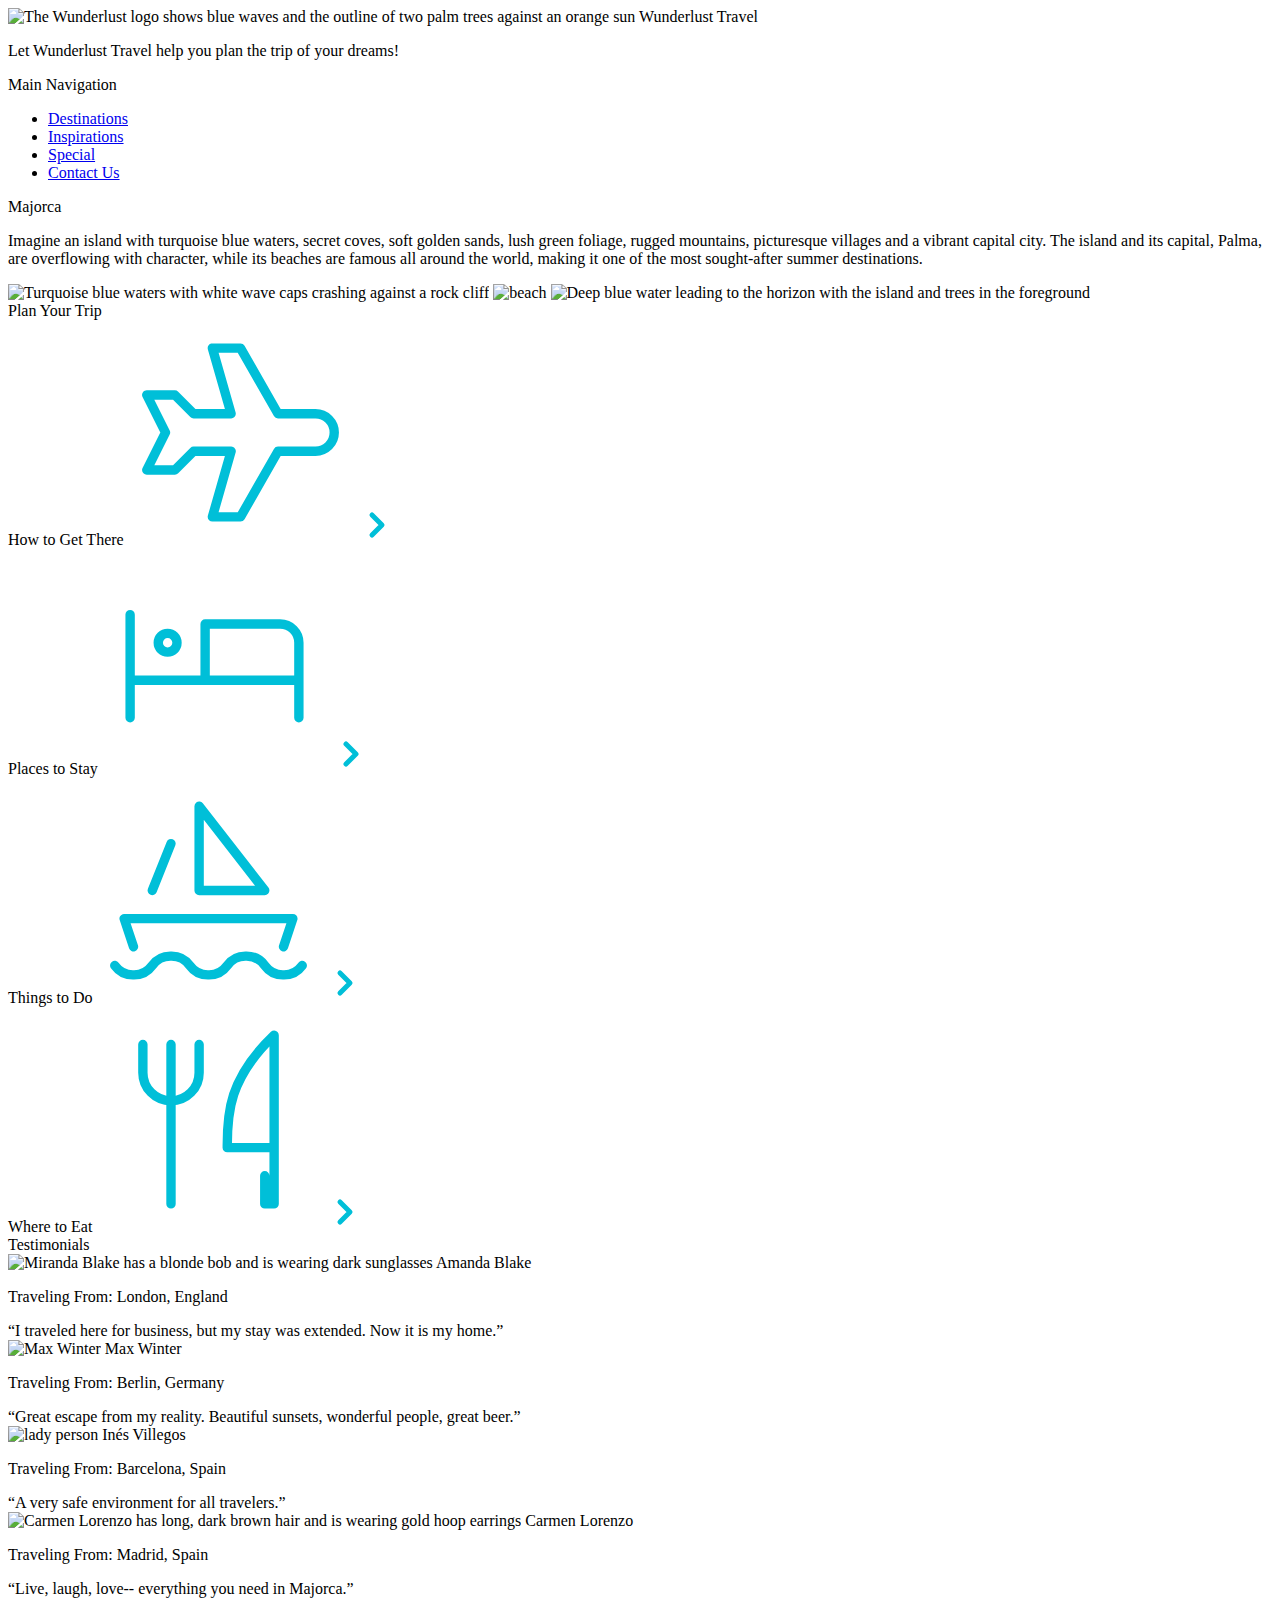
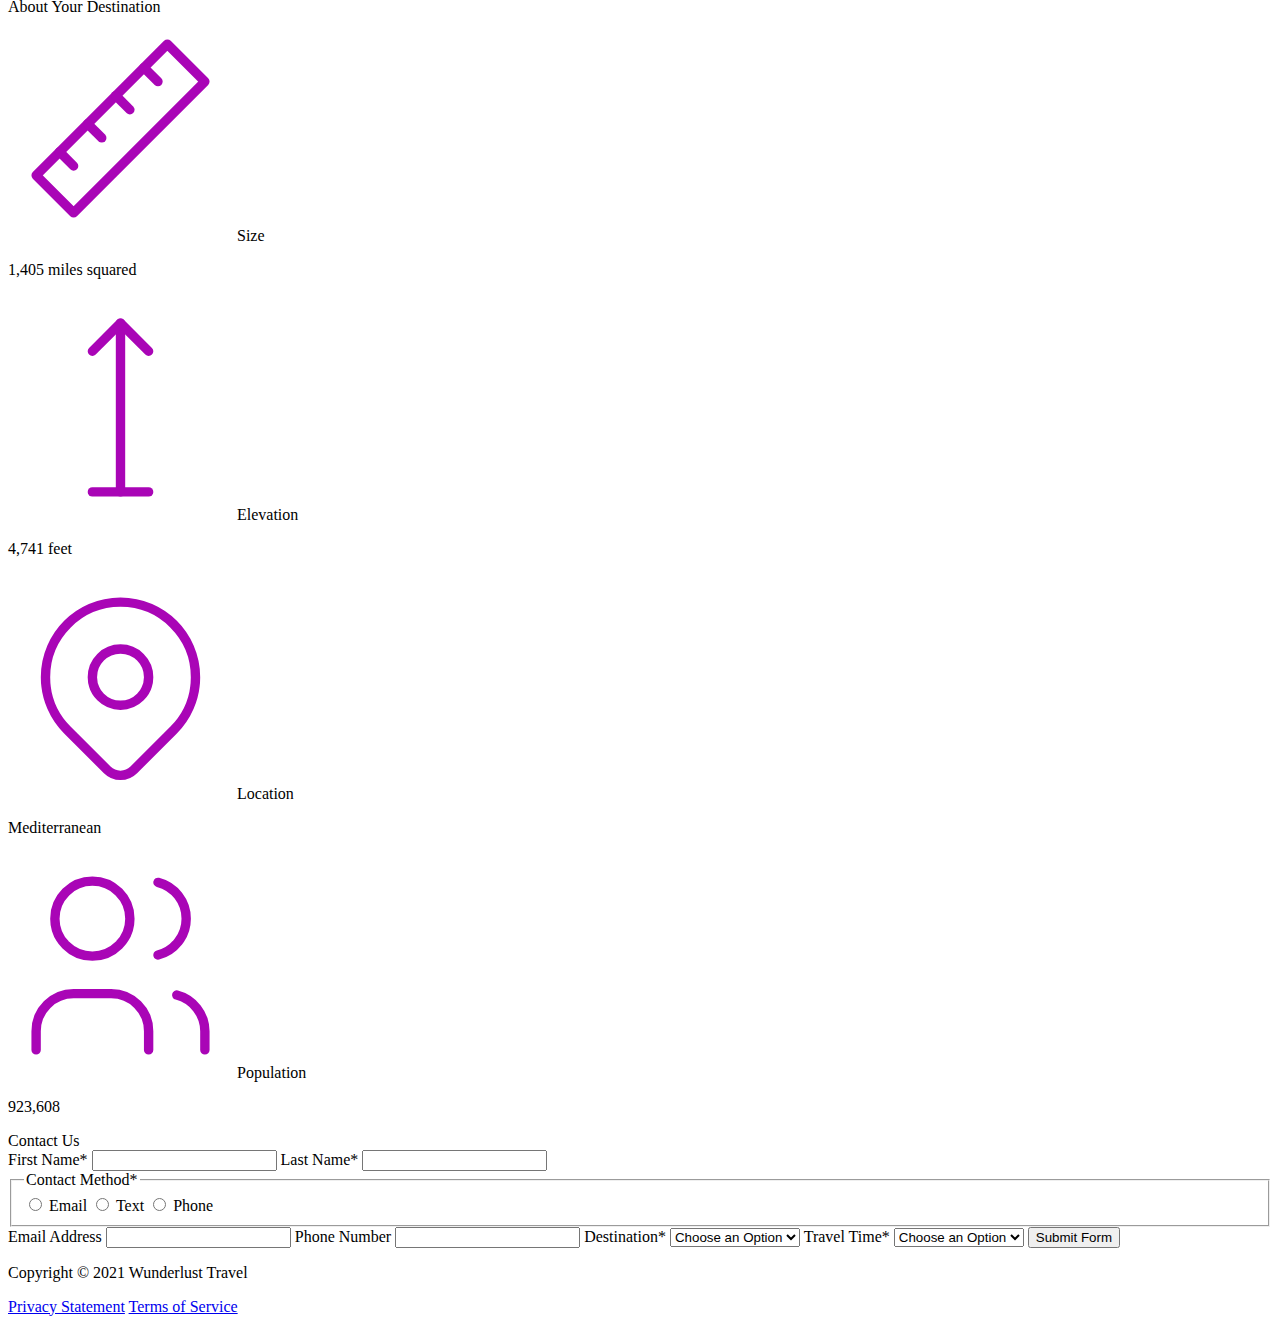
==== majorca.html @ c084fa58 "Create majorca.html" ====
<!DOCTYPE html>
<html lang="en">
    <head>
<!--         Add all required tags in the head here - meta tags for SEO, responsiveness, and with info about the page, etc., in addition to tags to create a card on Twitter with a large image and open graph tags to allow for sharing on other social media sites -->
    </head>
    <body>
<!--         Reveiew the document and add the proper tags to all of the headings  throughout. Use the outline feature in the validator to ensure that these have been added correctly. See the image of the correct outline as a reference if you have questions 

Also review the alt text on all of the images to ensure that it is descriptive and appropriate-->
        <header>
            <img src="images/logo.png" alt="The Wunderlust logo shows blue waves and the outline of two palm trees against an orange sun">
            Wunderlust Travel
            <p>Let Wunderlust Travel help you plan the trip of your dreams!</p>
            <nav>
                Main Navigation
                <ul>
                    <li><a href="#">Destinations</a></li>
                    <li><a href="#">Inspirations</a></li>
                    <li><a href="#">Special</a></li>
                    <li><a href="#">Contact Us</a></li>
                </ul>
            </nav>
        </header>
        <main>
            <article>  
                Majorca
                <p>Imagine an island with turquoise blue waters, secret coves, soft golden sands, lush green foliage, rugged mountains, picturesque villages and a vibrant capital city. The island and its capital, Palma, are overflowing with character, while its beaches are famous all around the world, making it one of the most sought-after summer destinations.</p>
                <img src="images/majorca-waves.png" alt="Turquoise blue waters with white wave caps crashing against a rock cliff">
                <img src="images/majorca-beach.png" alt="beach">
                <img src="images/majorca-cove.png" alt="Deep blue water leading to the horizon with the island and trees in the foreground">
                <section>
                    Plan Your Trip
                    <section>
                        How to Get There
                        <svg xmlns="http://www.w3.org/2000/svg" class="icon icon-tabler icon-tabler-plane" width="225" height="225" viewBox="0 0 24 24" stroke-width="1" stroke="#00bfd8" fill="none" stroke-linecap="round" stroke-linejoin="round"> <path stroke="none" d="M0 0h24v24H0z" fill="none"/> <path d="M16 10h4a2 2 0 0 1 0 4h-4l-4 7h-3l2 -7h-4l-2 2h-3l2 -4l-2 -4h3l2 2h4l-2 -7h3z" /></svg>
                        <a href="#" title="Search for flights">
                            <svg xmlns="http://www.w3.org/2000/svg" class="icon icon-tabler icon-tabler-chevron-right" width="40" height="40" viewBox="0 0 24 24" stroke-width="3" stroke="#00bfd8" fill="none" stroke-linecap="round" stroke-linejoin="round"><path stroke="none" d="M0 0h24v24H0z" fill="none"/><polyline points="9 6 15 12 9 18" /></svg>
                        </a>
                    </section>      
                    <section>
                        Places to Stay
                        <svg xmlns="http://www.w3.org/2000/svg" class="icon icon-tabler icon-tabler-bed" width="225" height="225" viewBox="0 0 24 24" stroke-width="1" stroke="#00bfd8" fill="none" stroke-linecap="round" stroke-linejoin="round"><path stroke="none" d="M0 0h24v24H0z" fill="none"/><path d="M3 7v11m0 -4h18m0 4v-8a2 2 0 0 0 -2 -2h-8v6" /><circle cx="7" cy="10" r="1" /></svg>
                        <a href="#" title="Search for hotels">
                            <svg xmlns="http://www.w3.org/2000/svg" class="icon icon-tabler icon-tabler-chevron-right" width="40" height="40" viewBox="0 0 24 24" stroke-width="3" stroke="#00bfd8" fill="none" stroke-linecap="round" stroke-linejoin="round"><path stroke="none" d="M0 0h24v24H0z" fill="none"/><polyline points="9 6 15 12 9 18" /></svg> 
                        </a>
                    </section>
                    <section>
                        Things to Do
                        <svg xmlns="http://www.w3.org/2000/svg" class="icon icon-tabler icon-tabler-sailboat" width="225" height="225" viewBox="0 0 24 24" stroke-width="1" stroke="#00bfd8" fill="none" stroke-linecap="round" stroke-linejoin="round"><path stroke="none" d="M0 0h24v24H0z" fill="none"/><path d="M2 20a2.4 2.4 0 0 0 2 1a2.4 2.4 0 0 0 2 -1a2.4 2.4 0 0 1 2 -1a2.4 2.4 0 0 1 2 1a2.4 2.4 0 0 0 2 1a2.4 2.4 0 0 0 2 -1a2.4 2.4 0 0 1 2 -1a2.4 2.4 0 0 1 2 1a2.4 2.4 0 0 0 2 1a2.4 2.4 0 0 0 2 -1" /><path d="M4 18l-1 -3h18l-1 3" /><path d="M11 12h7l-7 -9v9" /><line x1="8" y1="7" x2="6" y2="12" /></svg>
                        <a href="#" title="Search for Activities">
                            <svg xmlns="http://www.w3.org/2000/svg" class="icon icon-tabler icon-tabler-chevron-right" width="40" height="40" viewBox="0 0 24 24" stroke-width="3" stroke="#00bfd8" fill="none" stroke-linecap="round" stroke-linejoin="round"><path stroke="none" d="M0 0h24v24H0z" fill="none"/><polyline points="9 6 15 12 9 18" /></svg> 
                        </a>                     
                    </section>    
                    <section>
                        Where to Eat
                        <svg xmlns="http://www.w3.org/2000/svg" class="icon icon-tabler icon-tabler-tools-kitchen-2" width="225" height="225" viewBox="0 0 24 24" stroke-width="1" stroke="#00bfd8" fill="none" stroke-linecap="round" stroke-linejoin="round"><path stroke="none" d="M0 0h24v24H0z" fill="none"/><path d="M19 3v12h-5c-.023 -3.681 .184 -7.406 5 -12zm0 12v6h-1v-3m-10 -14v17m-3 -17v3a3 3 0 1 0 6 0v-3" /></svg>
                        <a href="#" title="Search for Restaurants">
                            <svg xmlns="http://www.w3.org/2000/svg" class="icon icon-tabler icon-tabler-chevron-right" width="40" height="40" viewBox="0 0 24 24" stroke-width="3" stroke="#00bfd8" fill="none" stroke-linecap="round" stroke-linejoin="round"><path stroke="none" d="M0 0h24v24H0z" fill="none"/><polyline points="9 6 15 12 9 18" /></svg>                          
                        </a>
                    </section>   
                </section>
                <section>
                    Testimonials
                    <section>
                        <img src="images/mirando-blake.png" alt="Miranda Blake has a blonde bob and is wearing dark sunglasses">
                        Amanda Blake
                        <p>Traveling From: London, England</p>
                        <q>I traveled here for business, but my stay was extended. Now it is my home.</q>
                    </section>
                    <section>
                        <img src="images/max-winter.png" alt="Max Winter">
                        Max Winter
                        <p>Traveling From: Berlin, Germany</p>
                        <q>Great escape from my reality. Beautiful sunsets, wonderful people, great beer.</q>
                    </section>
                    <section>
                        <img src="images/ines-villegoes.png" alt="lady person">
                        Inés Villegos
                        <p>Traveling From: Barcelona, Spain</p>
                        <q>A very safe environment for all travelers.</q>
                    </section>
                    <section>
                        <img src="images/carmen-lorenzo.png" alt="Carmen Lorenzo has long, dark brown hair and is wearing gold hoop earrings">
                        Carmen Lorenzo
                        <p>Traveling From: Madrid, Spain</p>
                        <q>Live, laugh, love-- everything you need in Majorca.</q>
                    </section>
                </section>
                <section>
                    About Your Destination
                    <section>
                        <svg xmlns="http://www.w3.org/2000/svg" class="icon icon-tabler icon-tabler-ruler-2" width="225" height="225" viewBox="0 0 24 24" stroke-width="1" stroke="#a905b6" fill="none" stroke-linecap="round" stroke-linejoin="round"><path stroke="none" d="M0 0h24v24H0z" fill="none"/><path d="M17 3l4 4l-14 14l-4 -4z" /><path d="M16 7l-1.5 -1.5" /><path d="M13 10l-1.5 -1.5" /><path d="M10 13l-1.5 -1.5" /><path d="M7 16l-1.5 -1.5" /></svg>
                        Size
                        <p>1,405 miles squared</p>
                    </section>
                    <section>
                        <svg xmlns="http://www.w3.org/2000/svg" class="icon icon-tabler icon-tabler-arrow-top-bar" width="225" height="225" viewBox="0 0 24 24" stroke-width="1" stroke="#a905b6" fill="none" stroke-linecap="round" stroke-linejoin="round"><path stroke="none" d="M0 0h24v24H0z" fill="none"/><line x1="12" y1="21" x2="12" y2="3" /><path d="M15 6l-3 -3l-3 3" /><line x1="9" y1="21" x2="15" y2="21" /></svg>
                        Elevation
                        <p>4,741 feet</p>
                    </section>
                    <section>
                        <svg xmlns="http://www.w3.org/2000/svg" class="icon icon-tabler icon-tabler-map-pin" width="225" height="225" viewBox="0 0 24 24" stroke-width="1" stroke="#a905b6" fill="none" stroke-linecap="round" stroke-linejoin="round"><path stroke="none" d="M0 0h24v24H0z" fill="none"/><circle cx="12" cy="11" r="3" /><path d="M17.657 16.657l-4.243 4.243a2 2 0 0 1 -2.827 0l-4.244 -4.243a8 8 0 1 1 11.314 0z" /></svg>
                        Location
                        <p>Mediterranean</p>
                    </section>
                    <section>
                        <svg xmlns="http://www.w3.org/2000/svg" class="icon icon-tabler icon-tabler-users" width="225" height="225" viewBox="0 0 24 24" stroke-width="1" stroke="#a905b6" fill="none" stroke-linecap="round" stroke-linejoin="round"><path stroke="none" d="M0 0h24v24H0z" fill="none"/><circle cx="9" cy="7" r="4" /><path d="M3 21v-2a4 4 0 0 1 4 -4h4a4 4 0 0 1 4 4v2" /><path d="M16 3.13a4 4 0 0 1 0 7.75" /><path d="M21 21v-2a4 4 0 0 0 -3 -3.85" /></svg>
                        Population
                        <p>923,608</p>
                    </section>
                </section>
                <section>
                    Contact Us
                    <form method="post" action="https://wp.zybooks.com/form-viewer.php">
                        <label for="fName">First Name<span>*</span></label>
                        <input type="text" name="fName" id="fName" autocomplete="given-name" required>
                        <label for="lName">Last Name<span>*</span></label>
                        <input type="text" name="lName" id="lName" autocomplete="family-name" required>
                        <fieldset>
                            <legend>Contact Method<span>*</span></legend>
                            <input type="radio" name="contactPref" id="prefEmail" required>
                            <label for="prefEmail">Email</label>
                            <input type="radio" name="contactPref" id="prefText">
                            <label for="prefText">Text</label>
                            <input type="radio" name="contactPref" id="prefPhone">
                            <label for="prefPhone">Phone</label>
                        </fieldset>
                        <label for="email">Email Address</label>
                        <input type="email" name="email" id="email" autocomplete="email">
                        <label for="phone">Phone Number</label>
                        <input type="tel" name="phone" id="phone" autocomplete="tel">
                        <label for="destination">Destination<span>*</span></label>
                        <select name="destination" id="destination" required>
                            <option value="">Choose an Option</option>
                            <option value="barcelona">Barcelona</option>
                            <option value="granada">Granada</option>
                            <option value="ibiza">Ibiza</option>
                            <option value="madrid">Madrid</option>
                            <option value="majora">Majora</option>
                            <option value="seville">Seville</option>
                            <option value="tenerife">Tenerife</option>
                            <option value="valencia">Valencia</option>
                        </select>
                        <label for="travelTime">Travel Time<span>*</span></label>
                        <select name="travelTime" id="travelTime" required>
                            <option value="">Choose an Option</option>
                            <option value="fall">Fall</option>
                            <option value="winter">Winter</option>
                            <option value="spring">Spring</option>
                            <option value="summer">Summer</option>
                            <option value="flexible">Flexible</option>
                        </select>
                        <input type="submit" name="mySubmit" id="mySubmit" value="Submit Form">
                    </form>
                </section>
            </article>
        </main>
        <footer>
            <p>Copyright &copy; 2021 Wunderlust Travel</p>
            <a href="#">Privacy Statement</a>
            <a href="#">Terms of Service</a>
        </footer>
    </body>
</html>
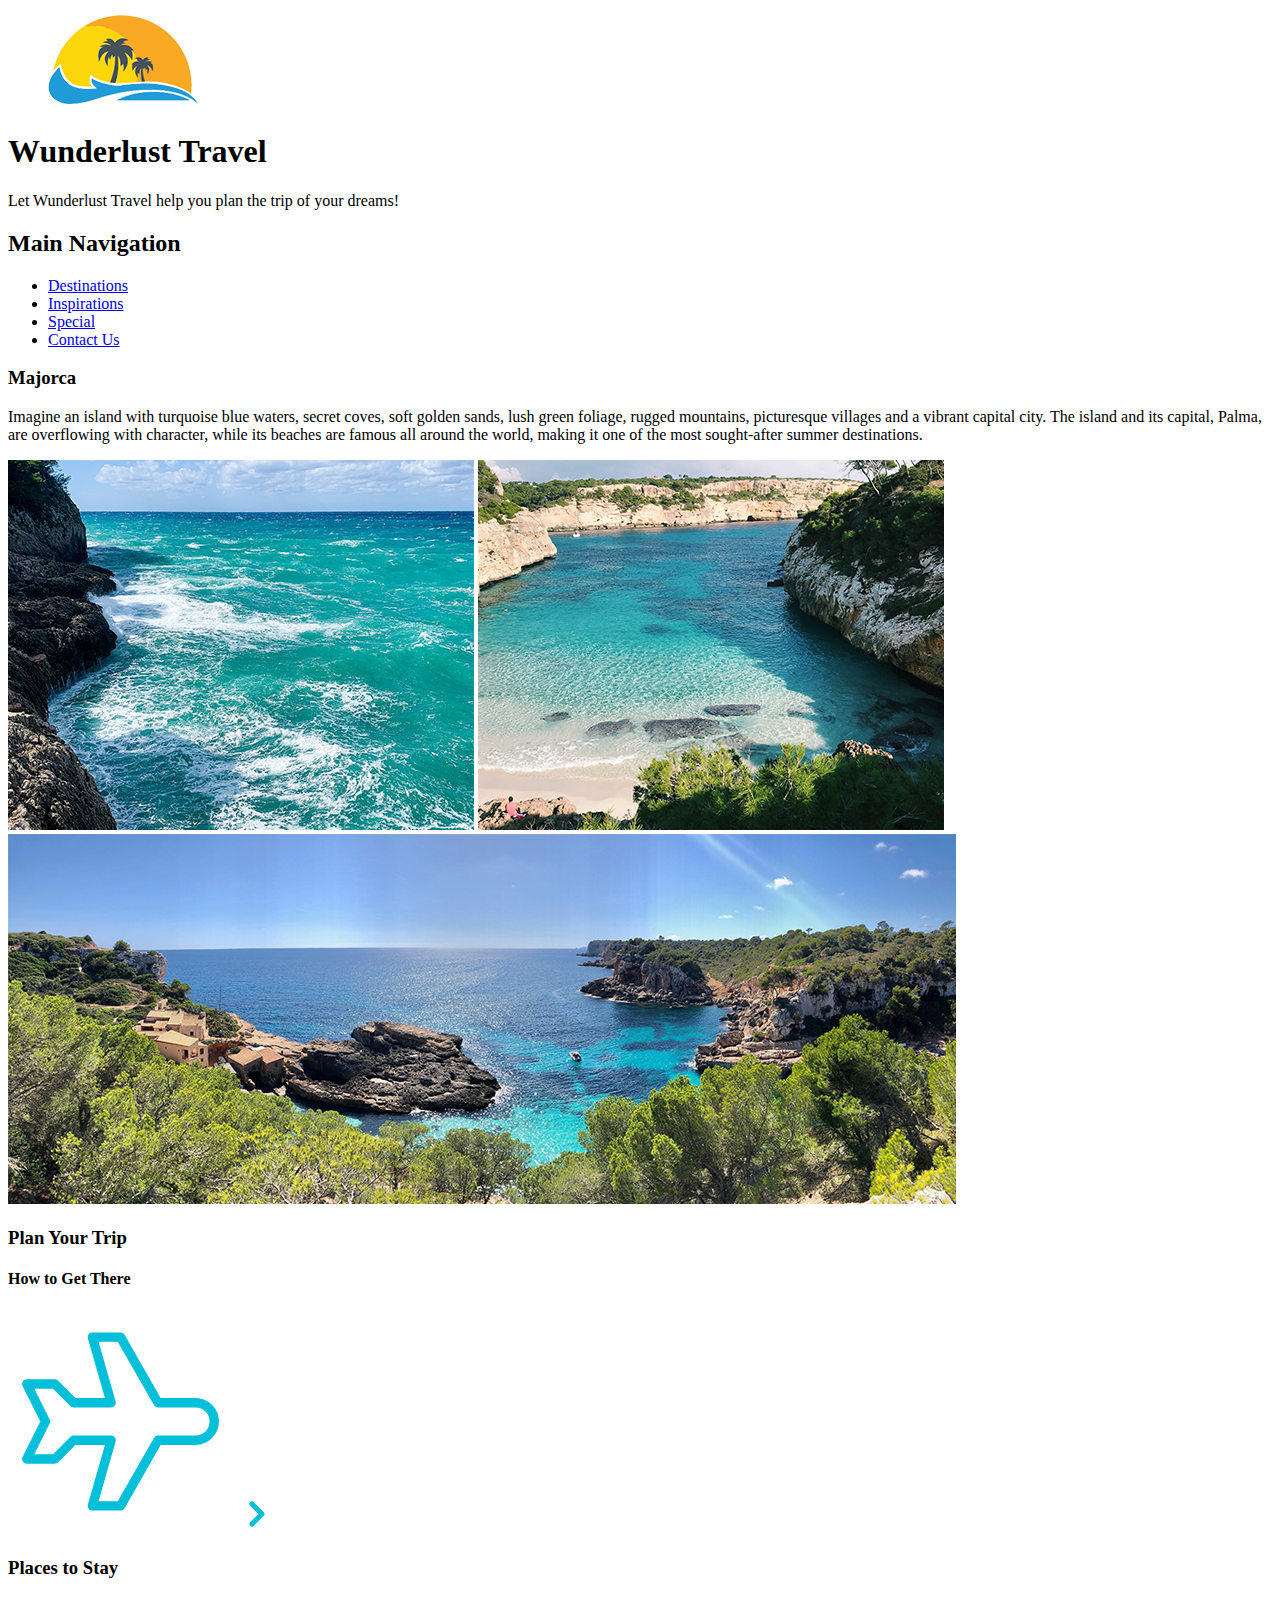
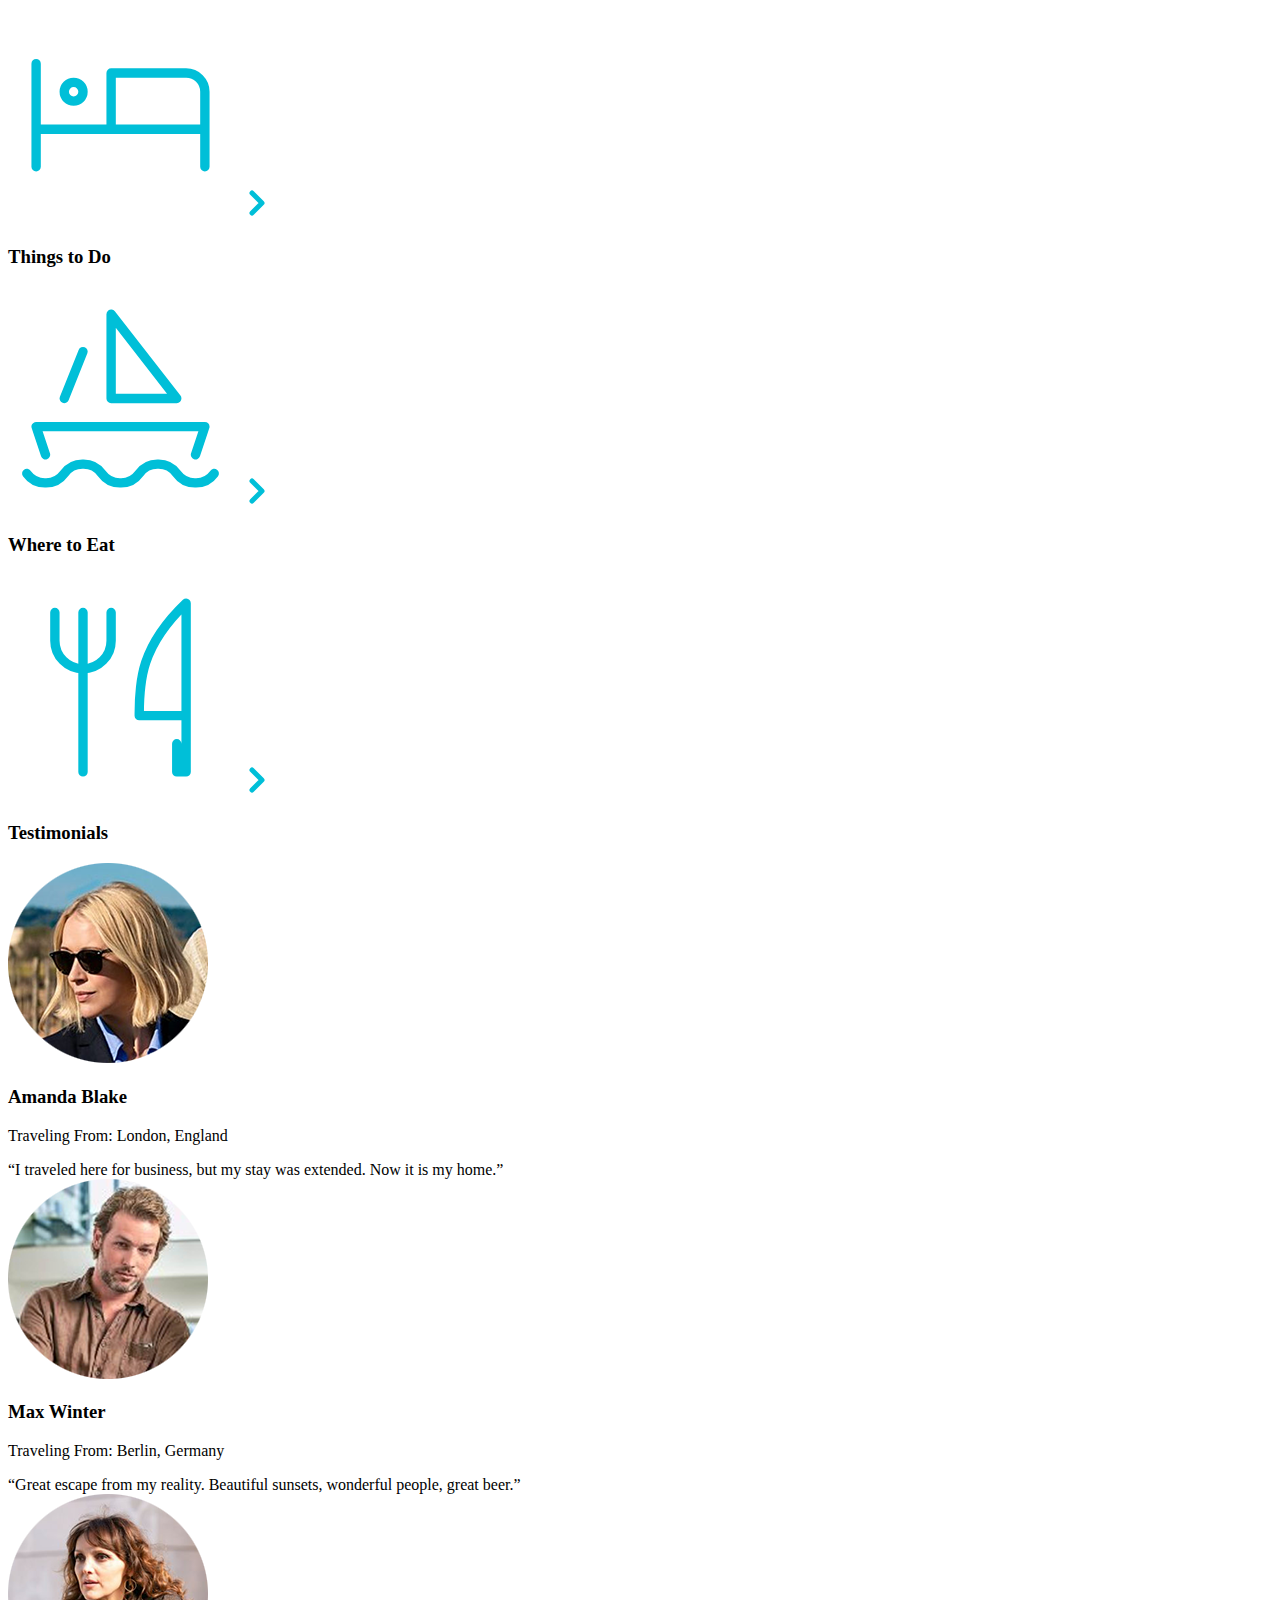
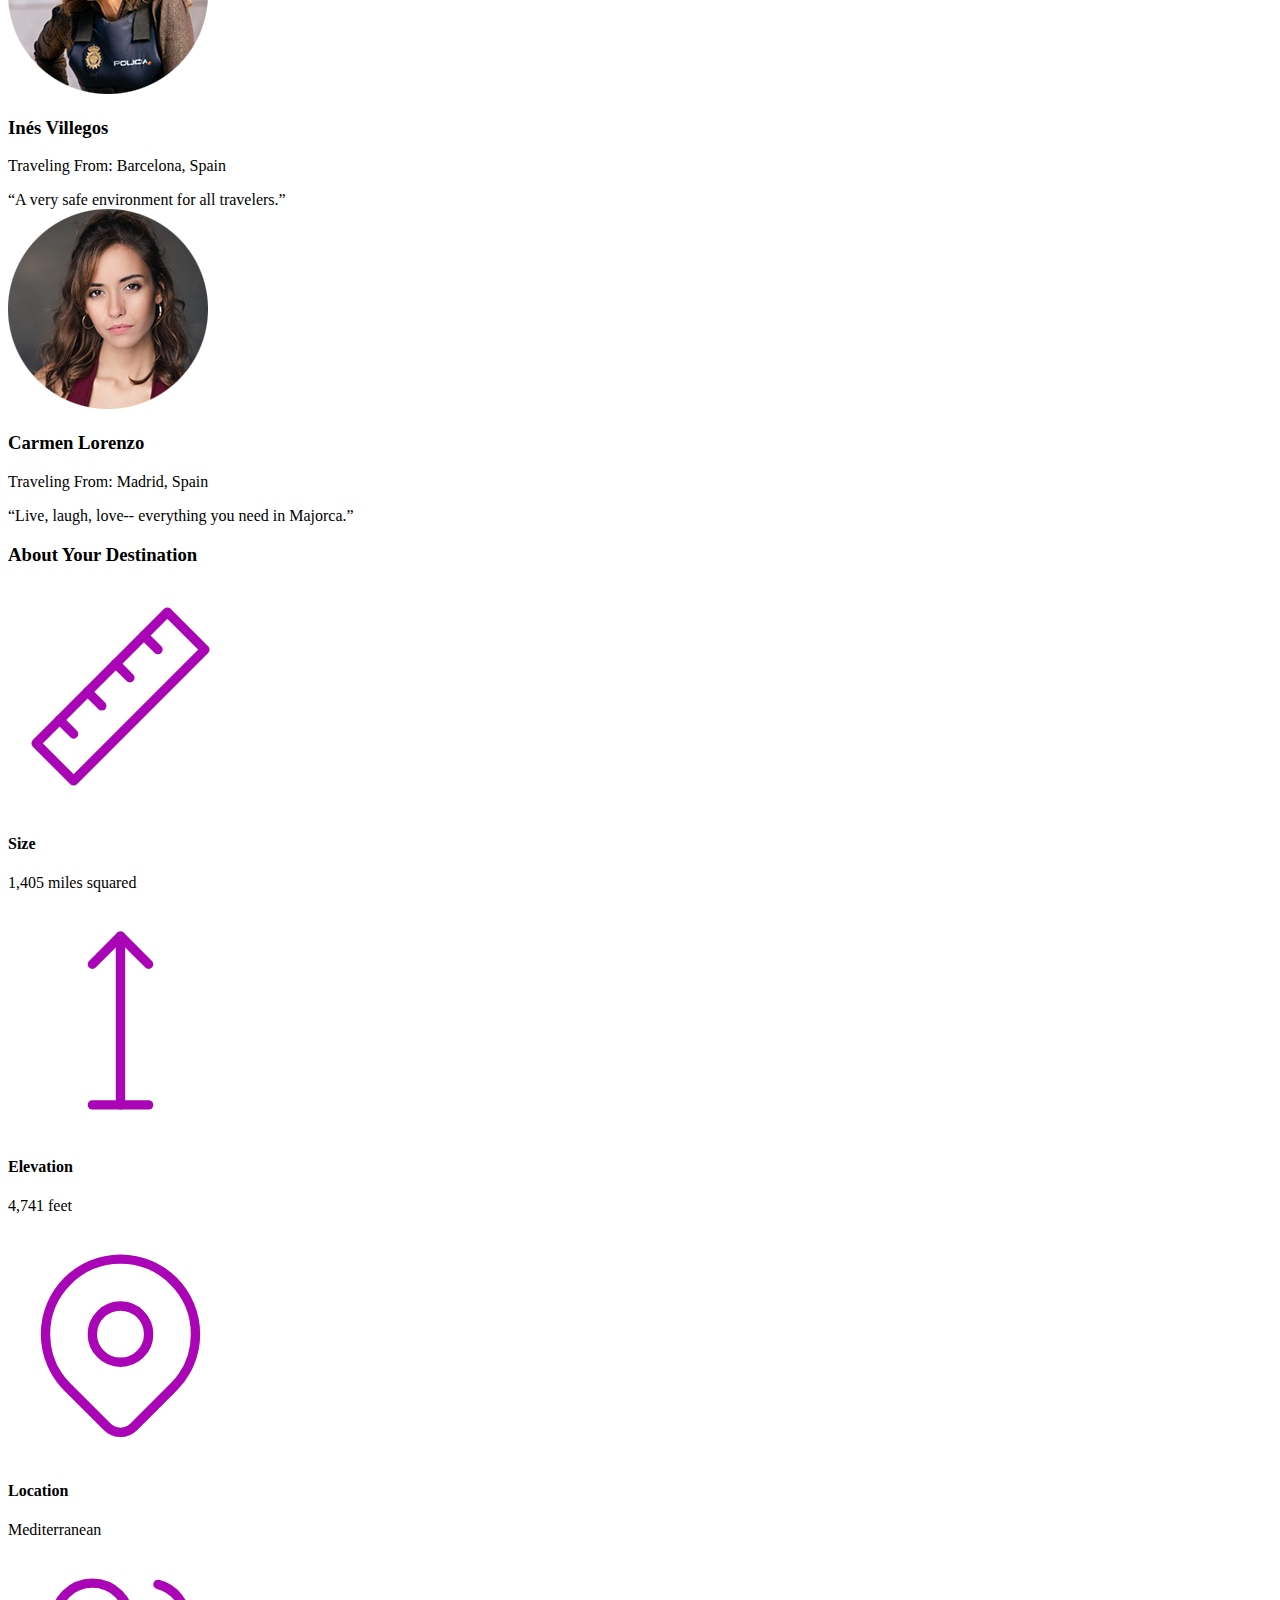
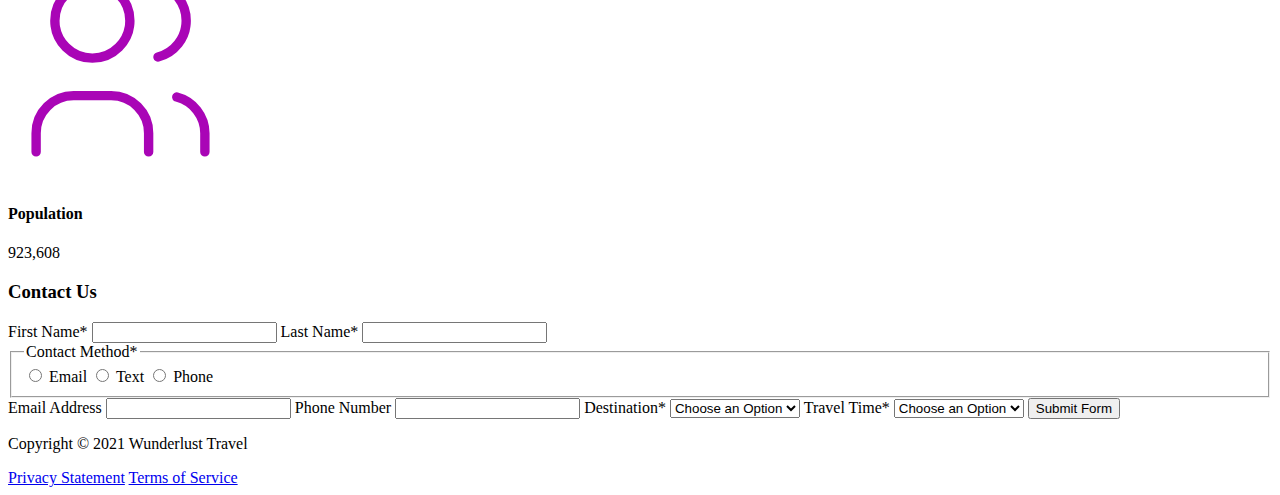
==== commit e222bfe7: "123333hgtyynhthntfghntfeghbghtfbfgf g" ====
--- a/majorca.html
+++ b/majorca.html
@@ -2,17 +2,31 @@
 <html lang="en">
     <head>
 <!--         Add all required tags in the head here - meta tags for SEO, responsiveness, and with info about the page, etc., in addition to tags to create a card on Twitter with a large image and open graph tags to allow for sharing on other social media sites -->
+<meta charset="UTF-8">
+<meta http-equiv="X-UA-Compatible" content="IE=edge">
+<meta name="viewport" content="width=device-width, initial-scale=1.0">
+<meta name="description" content="Wunderlust Travel - Plan your dream vacation with tips on destinations, accommodations, dining, and activities.">
+<meta name="keywords" content="travel, vacations, destinations, Majorca, tourism, travel planning">
+<meta property="og:title" content="Wunderlust Travel - Plan Your Dream Trip">
+<meta property="og:description" content="Explore Majorca and other top destinations with Wunderlust Travel. Find out where to stay, eat, and explore.">
+<meta property="og:image" content="logo-L.png">
+<meta property="og:url" content="https://www.wunderlusttravel.com">
+<meta name="twitter:card" content="summary_large_image">
+<meta name="twitter:title" content="Wunderlust Travel - Plan Your Dream Trip">
+<meta name="twitter:description" content="Find the perfect travel destination and plan your itinerary with Wunderlust Travel.">
+<meta name="twitter:image" content="logo-L.png">
+<title>Wunderlust Travel - Plan Your Dream Vacation</title>
     </head>
     <body>
 <!--         Reveiew the document and add the proper tags to all of the headings  throughout. Use the outline feature in the validator to ensure that these have been added correctly. See the image of the correct outline as a reference if you have questions 
 
 Also review the alt text on all of the images to ensure that it is descriptive and appropriate-->
         <header>
-            <img src="images/logo.png" alt="The Wunderlust logo shows blue waves and the outline of two palm trees against an orange sun">
-            Wunderlust Travel
+            <img src="logo-L.png" alt="The Wunderlust logo shows blue waves and the outline of two palm trees against an orange sun">
+            <h1>Wunderlust Travel</h1>
             <p>Let Wunderlust Travel help you plan the trip of your dreams!</p>
             <nav>
-                Main Navigation
+                <h2>Main Navigation</h2>
                 <ul>
                     <li><a href="#">Destinations</a></li>
                     <li><a href="#">Inspirations</a></li>
@@ -23,36 +37,36 @@
         </header>
         <main>
             <article>  
-                Majorca
+                <h3>Majorca</h3>
                 <p>Imagine an island with turquoise blue waters, secret coves, soft golden sands, lush green foliage, rugged mountains, picturesque villages and a vibrant capital city. The island and its capital, Palma, are overflowing with character, while its beaches are famous all around the world, making it one of the most sought-after summer destinations.</p>
-                <img src="images/majorca-waves.png" alt="Turquoise blue waters with white wave caps crashing against a rock cliff">
-                <img src="images/majorca-beach.png" alt="beach">
-                <img src="images/majorca-cove.png" alt="Deep blue water leading to the horizon with the island and trees in the foreground">
+                <img src="majorca-waves-L.png" alt="Turquoise blue waters with white wave caps crashing against a rock cliff">
+                <img src="majorca-beach-L.png" alt="beach">
+                <img src="majorca-cove-L.png" alt="Deep blue water leading to the horizon with the island and trees in the foreground">
                 <section>
-                    Plan Your Trip
+                    <h3>Plan Your Trip</h3>
                     <section>
-                        How to Get There
+                        <h4>How to Get There</h4>
                         <svg xmlns="http://www.w3.org/2000/svg" class="icon icon-tabler icon-tabler-plane" width="225" height="225" viewBox="0 0 24 24" stroke-width="1" stroke="#00bfd8" fill="none" stroke-linecap="round" stroke-linejoin="round"> <path stroke="none" d="M0 0h24v24H0z" fill="none"/> <path d="M16 10h4a2 2 0 0 1 0 4h-4l-4 7h-3l2 -7h-4l-2 2h-3l2 -4l-2 -4h3l2 2h4l-2 -7h3z" /></svg>
                         <a href="#" title="Search for flights">
                             <svg xmlns="http://www.w3.org/2000/svg" class="icon icon-tabler icon-tabler-chevron-right" width="40" height="40" viewBox="0 0 24 24" stroke-width="3" stroke="#00bfd8" fill="none" stroke-linecap="round" stroke-linejoin="round"><path stroke="none" d="M0 0h24v24H0z" fill="none"/><polyline points="9 6 15 12 9 18" /></svg>
                         </a>
                     </section>      
                     <section>
-                        Places to Stay
+                        <h3>Places to Stay</h3>
                         <svg xmlns="http://www.w3.org/2000/svg" class="icon icon-tabler icon-tabler-bed" width="225" height="225" viewBox="0 0 24 24" stroke-width="1" stroke="#00bfd8" fill="none" stroke-linecap="round" stroke-linejoin="round"><path stroke="none" d="M0 0h24v24H0z" fill="none"/><path d="M3 7v11m0 -4h18m0 4v-8a2 2 0 0 0 -2 -2h-8v6" /><circle cx="7" cy="10" r="1" /></svg>
                         <a href="#" title="Search for hotels">
                             <svg xmlns="http://www.w3.org/2000/svg" class="icon icon-tabler icon-tabler-chevron-right" width="40" height="40" viewBox="0 0 24 24" stroke-width="3" stroke="#00bfd8" fill="none" stroke-linecap="round" stroke-linejoin="round"><path stroke="none" d="M0 0h24v24H0z" fill="none"/><polyline points="9 6 15 12 9 18" /></svg> 
                         </a>
                     </section>
                     <section>
-                        Things to Do
+                        <h3>Things to Do</h3>
                         <svg xmlns="http://www.w3.org/2000/svg" class="icon icon-tabler icon-tabler-sailboat" width="225" height="225" viewBox="0 0 24 24" stroke-width="1" stroke="#00bfd8" fill="none" stroke-linecap="round" stroke-linejoin="round"><path stroke="none" d="M0 0h24v24H0z" fill="none"/><path d="M2 20a2.4 2.4 0 0 0 2 1a2.4 2.4 0 0 0 2 -1a2.4 2.4 0 0 1 2 -1a2.4 2.4 0 0 1 2 1a2.4 2.4 0 0 0 2 1a2.4 2.4 0 0 0 2 -1a2.4 2.4 0 0 1 2 -1a2.4 2.4 0 0 1 2 1a2.4 2.4 0 0 0 2 1a2.4 2.4 0 0 0 2 -1" /><path d="M4 18l-1 -3h18l-1 3" /><path d="M11 12h7l-7 -9v9" /><line x1="8" y1="7" x2="6" y2="12" /></svg>
                         <a href="#" title="Search for Activities">
                             <svg xmlns="http://www.w3.org/2000/svg" class="icon icon-tabler icon-tabler-chevron-right" width="40" height="40" viewBox="0 0 24 24" stroke-width="3" stroke="#00bfd8" fill="none" stroke-linecap="round" stroke-linejoin="round"><path stroke="none" d="M0 0h24v24H0z" fill="none"/><polyline points="9 6 15 12 9 18" /></svg> 
                         </a>                     
                     </section>    
                     <section>
-                        Where to Eat
+                        <h3>Where to Eat</h3>
                         <svg xmlns="http://www.w3.org/2000/svg" class="icon icon-tabler icon-tabler-tools-kitchen-2" width="225" height="225" viewBox="0 0 24 24" stroke-width="1" stroke="#00bfd8" fill="none" stroke-linecap="round" stroke-linejoin="round"><path stroke="none" d="M0 0h24v24H0z" fill="none"/><path d="M19 3v12h-5c-.023 -3.681 .184 -7.406 5 -12zm0 12v6h-1v-3m-10 -14v17m-3 -17v3a3 3 0 1 0 6 0v-3" /></svg>
                         <a href="#" title="Search for Restaurants">
                             <svg xmlns="http://www.w3.org/2000/svg" class="icon icon-tabler icon-tabler-chevron-right" width="40" height="40" viewBox="0 0 24 24" stroke-width="3" stroke="#00bfd8" fill="none" stroke-linecap="round" stroke-linejoin="round"><path stroke="none" d="M0 0h24v24H0z" fill="none"/><polyline points="9 6 15 12 9 18" /></svg>                          
@@ -60,57 +74,57 @@
                     </section>   
                 </section>
                 <section>
-                    Testimonials
+                    <h3>Testimonials</h3>
                     <section>
-                        <img src="images/mirando-blake.png" alt="Miranda Blake has a blonde bob and is wearing dark sunglasses">
-                        Amanda Blake
+                        <img src="miranda-blake-L.png" alt="Miranda Blake has a blonde bob and is wearing dark sunglasses">
+                        <h3>Amanda Blake</h3>
                         <p>Traveling From: London, England</p>
                         <q>I traveled here for business, but my stay was extended. Now it is my home.</q>
                     </section>
                     <section>
-                        <img src="images/max-winter.png" alt="Max Winter">
-                        Max Winter
+                        <img src="max-winter-L.png" alt="Max Winter">
+                        <h3>Max Winter</h3>
                         <p>Traveling From: Berlin, Germany</p>
                         <q>Great escape from my reality. Beautiful sunsets, wonderful people, great beer.</q>
                     </section>
                     <section>
-                        <img src="images/ines-villegoes.png" alt="lady person">
-                        Inés Villegos
+                        <img src="ines-villegoes-L.png" alt="lady person">
+                        <h3>Inés Villegos</h3>
                         <p>Traveling From: Barcelona, Spain</p>
                         <q>A very safe environment for all travelers.</q>
                     </section>
                     <section>
-                        <img src="images/carmen-lorenzo.png" alt="Carmen Lorenzo has long, dark brown hair and is wearing gold hoop earrings">
-                        Carmen Lorenzo
+                        <img src="carmen-lorenzo-L.png" alt="Carmen Lorenzo has long, dark brown hair and is wearing gold hoop earrings">
+                        <h3>Carmen Lorenzo</h3>
                         <p>Traveling From: Madrid, Spain</p>
                         <q>Live, laugh, love-- everything you need in Majorca.</q>
                     </section>
                 </section>
                 <section>
-                    About Your Destination
+                    <h3>About Your Destination</h3>
                     <section>
                         <svg xmlns="http://www.w3.org/2000/svg" class="icon icon-tabler icon-tabler-ruler-2" width="225" height="225" viewBox="0 0 24 24" stroke-width="1" stroke="#a905b6" fill="none" stroke-linecap="round" stroke-linejoin="round"><path stroke="none" d="M0 0h24v24H0z" fill="none"/><path d="M17 3l4 4l-14 14l-4 -4z" /><path d="M16 7l-1.5 -1.5" /><path d="M13 10l-1.5 -1.5" /><path d="M10 13l-1.5 -1.5" /><path d="M7 16l-1.5 -1.5" /></svg>
-                        Size
+                        <h4>Size</h4>
                         <p>1,405 miles squared</p>
                     </section>
                     <section>
                         <svg xmlns="http://www.w3.org/2000/svg" class="icon icon-tabler icon-tabler-arrow-top-bar" width="225" height="225" viewBox="0 0 24 24" stroke-width="1" stroke="#a905b6" fill="none" stroke-linecap="round" stroke-linejoin="round"><path stroke="none" d="M0 0h24v24H0z" fill="none"/><line x1="12" y1="21" x2="12" y2="3" /><path d="M15 6l-3 -3l-3 3" /><line x1="9" y1="21" x2="15" y2="21" /></svg>
-                        Elevation
+                        <h4>Elevation</h4>
                         <p>4,741 feet</p>
                     </section>
                     <section>
                         <svg xmlns="http://www.w3.org/2000/svg" class="icon icon-tabler icon-tabler-map-pin" width="225" height="225" viewBox="0 0 24 24" stroke-width="1" stroke="#a905b6" fill="none" stroke-linecap="round" stroke-linejoin="round"><path stroke="none" d="M0 0h24v24H0z" fill="none"/><circle cx="12" cy="11" r="3" /><path d="M17.657 16.657l-4.243 4.243a2 2 0 0 1 -2.827 0l-4.244 -4.243a8 8 0 1 1 11.314 0z" /></svg>
-                        Location
+                        <h4>Location</h4>
                         <p>Mediterranean</p>
                     </section>
                     <section>
                         <svg xmlns="http://www.w3.org/2000/svg" class="icon icon-tabler icon-tabler-users" width="225" height="225" viewBox="0 0 24 24" stroke-width="1" stroke="#a905b6" fill="none" stroke-linecap="round" stroke-linejoin="round"><path stroke="none" d="M0 0h24v24H0z" fill="none"/><circle cx="9" cy="7" r="4" /><path d="M3 21v-2a4 4 0 0 1 4 -4h4a4 4 0 0 1 4 4v2" /><path d="M16 3.13a4 4 0 0 1 0 7.75" /><path d="M21 21v-2a4 4 0 0 0 -3 -3.85" /></svg>
-                        Population
+                        <h4>Population</h4>
                         <p>923,608</p>
                     </section>
                 </section>
                 <section>
-                    Contact Us
+                    <h3>Contact Us</h3>
                     <form method="post" action="https://wp.zybooks.com/form-viewer.php">
                         <label for="fName">First Name<span>*</span></label>
                         <input type="text" name="fName" id="fName" autocomplete="given-name" required>
